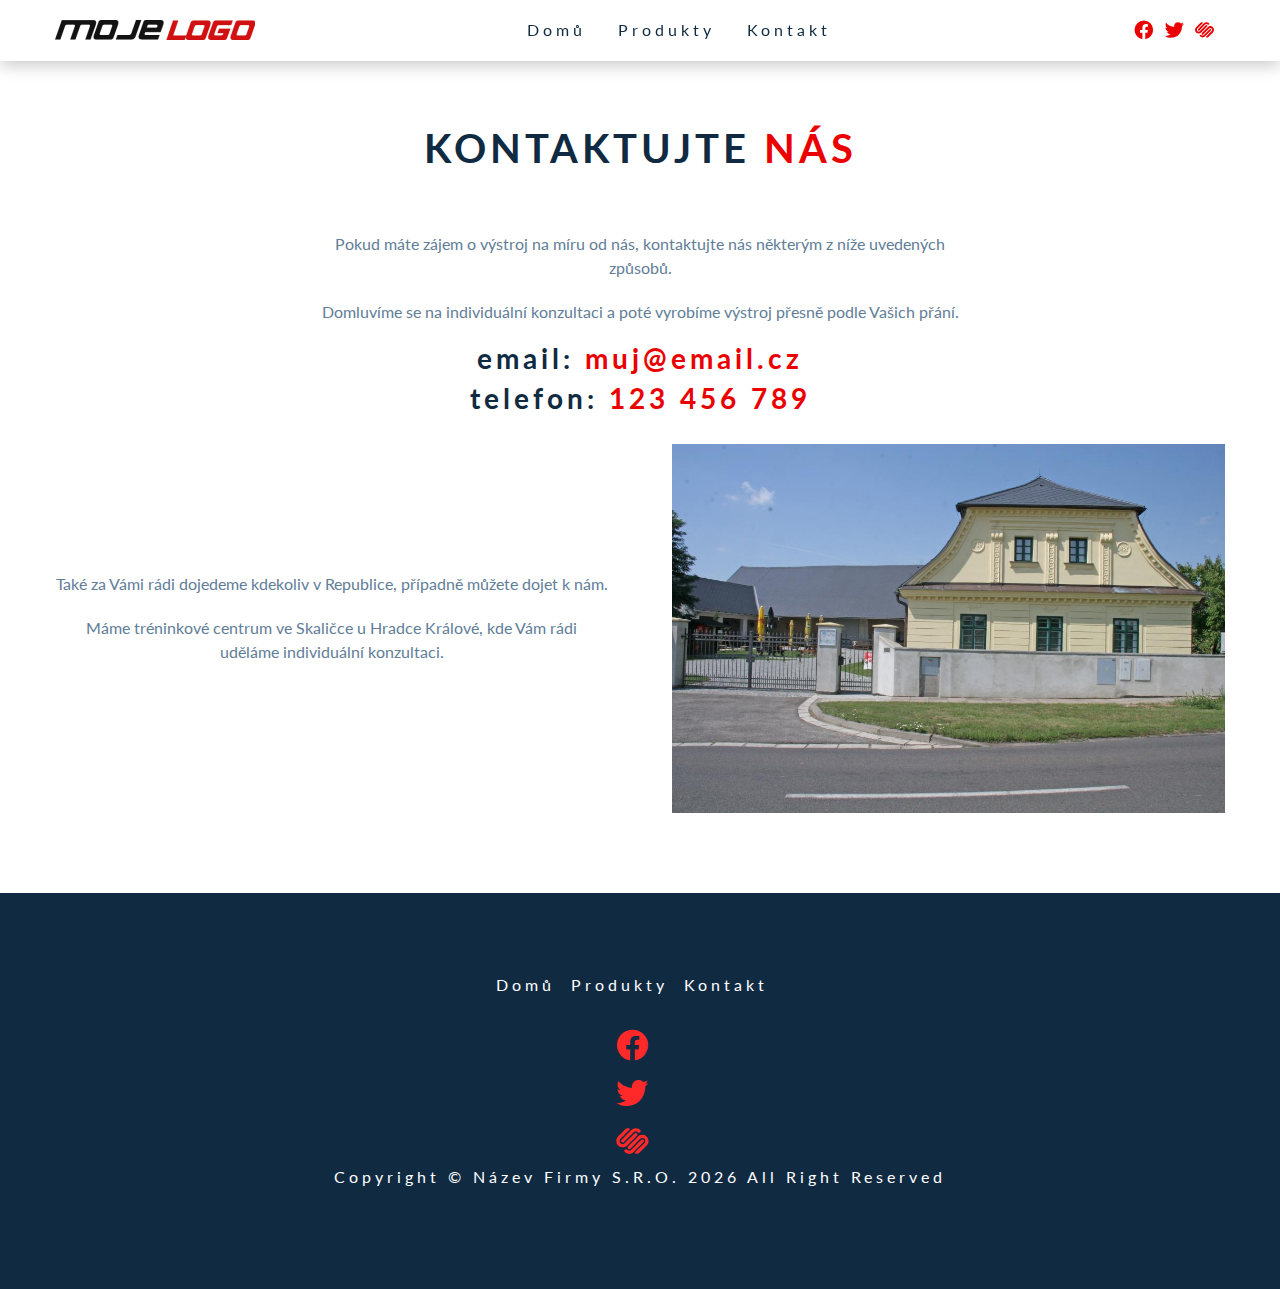
==== kontakt.html @ e72626d7 "first draft" ====
<!DOCTYPE html>
<html lang="en">
  <head>
    <meta charset="UTF-8" />
    <meta name="viewport" content="width=device-width, initial-scale=1.0" />
    <meta http-equiv="X-UA-Compatible" content="ie=edge" />
    <title>Výstroje na míru</title>
    <!-- favicon -->
    <link rel="shortcut icon" href="./images/favicon.ico" type="image/x-icon" />
    <!-- font-awesome -->
    <link
      rel="stylesheet"
      href="./fontawesome-free-5.12.1-web/css/all.min.css"
    />
    <!-- styles css -->
    <link rel="stylesheet" href="./css/styles.css" />
  </head>
  <body>
    <!-- header  -->
    <header id="home">
      <!-- navbar -->
      <nav class="navbar">
        <div class="nav-center">
          <!-- nav header -->
          <div class="nav-header">
            <img src="./images/logo.png" class="nav-logo" alt="" id="mojelogo"/>
            <button type="button" class="nav-toggle" id="nav-toggle">
              <i class="fas fa-bars"></i>
            </button>
          </div>
          <!-- end of nav header -->
          <!-- nav links -->
          <ul class="nav-links" id="nav-links">
            <li>
                <a href="/index.html" class="nav-link scroll-link">domů</a>
            </li>
              <!-- end of single link -->
              <!-- single link -->
            <li>
                <a href="/vystroj.html" class="nav-link scroll-link">produkty</a>
            </li>
              <!-- end of single link -->
              <!-- single link -->
            <li>
                <a href="/kontakt.html" class="nav-link scroll-link">kontakt</a>
            </li>
          </ul>
          <!-- end of nav links -->
          <!-- nav icons -->
          <ul class="nav-icons">
            <!-- single icon -->
            <li>
              <a
                href="https://www.facebook.com"
                target="_blank"
                class="nav-icon"
              >
                <i class="fab fa-facebook"></i>
              </a>
            </li>
            <!-- single icon -->
            <li>
              <a
                href="https://www.twitter.com"
                target="_blank"
                class="nav-icon"
              >
                <i class="fab fa-twitter"></i>
              </a>
            </li>
            <!-- single icon -->
            <li>
              <a
                href="https://www.twitter.com"
                target="_blank"
                class="nav-icon"
              >
                <i class="fab fa-squarespace"></i>
              </a>
            </li>
          </ul>
          <!-- end of footer icons -->
        </div>
      </nav>
    </header>
    <!-- end of header  -->

    <!-- vystroj section -->
    <section class="section" id="kontakt">
        <!-- title -->
        <div class="section-title">
          <h2>Kontaktujte <span>nás</span></h2>
        </div>
        <div class="section-center kontakt-center">
            <div class="kontakt-intro">
                <p>Pokud máte zájem o výstroj na míru od nás, kontaktujte nás některým z níže uvedených způsobů.</p>
                <p>Domluvíme se na individuální konzultaci a poté vyrobíme výstroj přesně podle Vašich přání.</p>
            </div>
            <div class="kontakt-info">
                <ul>
                    <li><h3>email: <span>muj@email.cz</span></h3></li>
                    <li><h3>telefon: <span>123 456 789</span></h3></li>                 
                </ul>
            </div>
            <div class="kontakt-fyzicky">
                <div class="fyzicky-text">
                    <p>Také za Vámi rádi dojedeme kdekoliv v Republice, případně můžete dojet k nám.</p>
                    <p>Máme tréninkové centrum ve Skaličce u Hradce Králové, kde Vám rádi uděláme individuální konzultaci.</p>
                </div>
                <article class="fyzicky-img">
                    <img
                      src="./images/skalicka.jpeg"
                      class="fyzicky-photo"
                      alt="tréninkové centrum"
                    />
                  </article>
            </div>
        </div>
      </section>

    <!-- footer -->
    <footer class="section footer">
      <!-- footer links -->
      <ul class="footer-links">
        <!-- single link -->
        <li>
          <a href="/index.html" class="footer-link">domů</a>
        </li>
        <!-- end of single link -->
        <!-- single link -->
        <li>
          <a href="/vystroj.html" class="footer-link">produkty</a>
        </li>
        <!-- end of single link -->
        <!-- single link -->
        <li>
          <a href="/kontakt.html" class="footer-link">kontakt</a>
        </li>
        <!-- end of single link -->
      </ul>
      <!-- end of footer links -->
      <!-- footer icons -->
      <ul>
        <!-- single icon -->
        <li>
          <a
            href="https://www.facebook.com"
            target="_blank"
            class="footer-icon"
          >
            <i class="fab fa-facebook"></i>
          </a>
        </li>
        <!-- single icon -->
        <li>
          <a href="https://www.twitter.com" target="_blank" class="footer-icon">
            <i class="fab fa-twitter"></i>
          </a>
        </li>
        <!-- single icon -->
        <li>
          <a href="https://www.twitter.com" target="_blank" class="footer-icon">
            <i class="fab fa-squarespace"></i>
          </a>
        </li>
      </ul>
      <!-- end of footer icons -->
      <p class="copyright">
        copyright &copy; název firmy s.r.o.
        <span id="date"></span> all right reserved
      </p>
    </footer>
    <!-- js -->
    <script src="./js/kontakt.js"></script>
  </body>
</html>
---- css/styles.css ----
/*
=============== 
Fonts
===============
*/
@import url("https://fonts.googleapis.com/css?family=Lato:400,700&display=swap");

/*
=============== 
Variables
===============
*/

:root {
  /* dark shades of primary color*/
  --clr-primary-1: hsl(0, 100%, 30%);
  --clr-primary-2: hsl(0, 100%, 34%);
  --clr-primary-3: hsl(0, 100%, 38%);
  --clr-primary-4: hsl(0, 100%, 42%);
  /* primary/main color */
  --clr-primary-5: hsl(0, 100%, 46%);
  /* lighter shades of primary color */
  --clr-primary-6: hsl(0, 100%, 50%);
  --clr-primary-7: hsl(0, 100%, 54%);
  --clr-primary-8: hsl(0, 100%, 58%);
  --clr-primary-9: hsl(0, 100%, 62%);
  --clr-primary-10: hsl(0, 100%, 66%);
  /* darkest grey - used for headings */
  --clr-grey-1: hsl(209, 61%, 16%);
  --clr-grey-2: hsl(211, 39%, 23%);
  --clr-grey-3: hsl(209, 34%, 30%);
  --clr-grey-4: hsl(209, 28%, 39%);
  /* grey used for paragraphs */
  --clr-grey-5: hsl(210, 22%, 49%);
  --clr-grey-6: hsl(209, 23%, 60%);
  --clr-grey-7: hsl(211, 27%, 70%);
  --clr-grey-8: hsl(210, 31%, 80%);
  --clr-grey-9: hsl(212, 33%, 89%);
  --clr-grey-10: hsl(210, 36%, 96%);
  --clr-white: #fff;
  --ff-primary: "Lato", sans-serif;
  --transition: all 0.3s linear;
  --spacing: 0.25rem;
  --radius: 0.5rem;
  --light-shadow: 0 5px 15px rgba(0, 0, 0, 0.1);
  --dark-shadow: 0 5px 15px rgba(0, 0, 0, 0.2);
}
/*
=============== 
Global Styles
===============
*/

* {
  margin: 0;
  padding: 0;
  box-sizing: border-box;
}
body {
  font-family: var(--ff-primary);
  background: var(--clr-white);
  color: var(--clr-grey-1);
  line-height: 1.5;
  font-size: 0.875rem;
}
ul {
  list-style-type: none;
}
a {
  text-decoration: none;
}

img:not(.nav-logo) {
  width: 100%;
  display: block;
}

h1,
h2,
h3,
h4 {
  letter-spacing: var(--spacing);
  line-height: 1.25;
  margin-bottom: 0.75rem;
}
h1 {
  font-size: 3rem;
}
h2 {
  font-size: 2rem;
}
h3 {
  font-size: 1.25rem;
  text-transform: none;
}
h4 {
  font-size: 0.875rem;
}
p {
  margin-bottom: 1.25rem;
  color: var(--clr-grey-5);
}
@media screen and (min-width: 800px) {
  h1 {
    font-size: 4rem;
  }
  h2 {
    font-size: 2.5rem;
  }
  h3 {
    font-size: 1.75rem;
  }
  h4 {
    font-size: 1rem;
  }
  body {
    font-size: 1rem;
  }
  h1,
  h2,
  h3,
  h4 {
    line-height: 1;
  }
}
/*  global classes */

.btn {
  text-transform: uppercase;
  background: var(--clr-primary-5);
  color: var(--clr-white);
  padding: 0.375rem 0.75rem;
  letter-spacing: var(--spacing);
  display: inline-block;
  /* font-weight: 700; */
  transition: var(--transition);
  font-size: 0.875rem;
  border: 2px solid transparent;
  cursor: pointer;
  box-shadow: 0 1px 3px rgba(0, 0, 0, 0.2);
}
.btn:hover {
  color: var(--clr-primary-1);
  background: var(--clr-primary-8);
}

.section {
  padding: 5rem 0;
}

.section-title {
  text-align: center;
  margin-bottom: 4rem;
}

.section-title h2 {
  text-transform: uppercase;
}

.section-title span {
  color: var(--clr-primary-5);
}

.section-center {
  width: 90vw;
  margin: 0 auto;
  max-width: 1170px;
}

@media screen and (min-width: 992px) {
  .section-center {
    width: 95vw;
  }
}

/*
=============== 
Navbar
===============
*/
.navbar {
  position: fixed;
  top: 0;
  left: 0;
  width: 100%;
  background: var(--clr-white);
  box-shadow: var(--dark-shadow);
  z-index: 2;
}

.nav-logo {
  cursor: pointer;
}

.nav-icons {
  display: none;
}

.nav-center {
  width: 100%;
  max-width: 1170px;
  margin: 0 auto;
}

.nav-header {
  display: flex;
  justify-content: space-between;
  align-items: center;
  padding: 1rem 2rem;
}

.nav-toggle {
  background: transparent;
  border: transparent;
  font-size: 1.5rem;
  color: var(--clr-primary-5);
  cursor: pointer;
  transition: var(--transition);
}

.nav-toggle:hover {
  transform: scale(1.2);
}

.nav-link {
  display: block;
  padding: 1rem 2rem;
  text-transform: capitalize;
  letter-spacing: var(--spacing);
  transition: var(--transition);
  color: var(--clr-grey-1);
  cursor: pointer;
  font-size: 1rem;
}

.nav-link:hover {
  color: var(--clr-primary-1);
  background: var(--clr-primary-8);
  padding-left: 2.25rem;
}

.nav-links {
  height: 0;
  overflow: hidden;
  transition: var(--transition);
}

.show-links {
  height: 280px;
}

@media screen and (min-width: 992px) {
  .navbar {
    padding: 1rem 2rem;
  }
  /* hide toggle button */
  .nav-toggle {
    display: none;
  }

  .nav-center {
    display: flex;
    justify-content: space-between;
    align-items: center;
    flex-wrap: wrap;
  }

  .nav-links {
    height: auto;
    display: flex;
  }

  .nav-header {
    padding: 0 0;
  }

  .nav-link {
    padding: 0 0;
    margin-right: 2rem;
  }

  .nav-link:hover {
    padding: 0;
    color: var(--clr-primary-5);
    background: transparent;
  }
  .nav-icons {
    display: flex;
  }

  .nav-icon {
    margin-right: 0.7rem;
    color: var(--clr-primary-5);
    font-size: 1.2rem;
    transition: var(--transition);
  }

  .nav-icon:hover {
    color: var(--clr-primary-8);
  }
}

/*
=============== 
Hero
===============
*/
.hero {
  min-height: 100vh;
  background: linear-gradient(rgb(255, 102, 102, 0.5), rgba(0, 0, 0, 0.7)),
      url("../images/main.jpg") center/cover no-repeat;
  display: flex;
  justify-content: center;
  align-items: center;
}

.hero-banner {
  text-align: center;
  color: var(--clr-white);
  padding: 0 3rem;
}

.hero-banner h1 {
  text-transform: uppercase;
}

.hero-banner p {
  max-width: 35rem;
  margin-left: auto;
  margin-right: auto;
  color: var(--clr-white);
  letter-spacing: var(--spacing);
}

.hero-btn {
  padding: 0.9rem 1.6rem;
  font-size: 1.25rem;
  background: var(--clr-white);
  color: var(--clr-primary-5);
}

.hero-btn:hover {
  background: transparent;
  color: var(--clr-white);
  border-color: var(--clr-white);
}

@media screen and (min-width: 768px) {
  .hero-banner {
    padding: 0;
  }
  .hero-banner p {
    max-width: 45rem;
  }
}

/*
=============== 
About
===============
*/
/* section add to globals */
/* title add to globals */
/* section center add to globals */

.about-img,
.about-info {
  margin-bottom: 2rem;
}

@media screen and (min-width: 992px) {
  .about-center {
    display: flex;
    flex-wrap: wrap;
    /* by using space-between, in combination with a  */
    justify-content: space-between;
  }
  .about-img,
  .about-info {
    /* shorthand for flex-grow:0, flex-shrink:0 and flex-basis (the size 
    along the main axis, in this case width). In this case, we are setting flex-shrink
    and flex-grow to 0, as we don't want the size of the children to change as our container
    changes. And we are setting their width to 50% minus 2 rem, so that we can have
    some distance between them. */
    flex: 0 0 calc(50% - 2rem);
    margin-bottom: 0;
    /* align-self centers the children along the cross axis (vertically in this case) */
    align-self: center;
  }
}

@media screen and (min-width: 1170px) {
  .about-img::before {
    content: "";
    position: absolute;
    border: 0.5rem solid var(--clr-primary-5);
    width: 100%;
    height: 100%;
    box-sizing: border-box;
    top: -1.5rem;
    left: -1.5rem;
    /* z-index: -1; */
  }
  .about-img {
    position: relative;
  }
  .about-photo {
    position: relative;
  }
}

/* 
===============
Vystroj
===============
*/


#vystroj {
  min-height: 70vh;
  margin-top: 3rem;
}

.vystroj-img,
.vystroj-info {
  margin-bottom: 2rem;
}

figure {
  position: relative;
  display: inline-block;
}

figure span {
  position: absolute;
  width: 3.1%;
  height: 6%;
  border-radius: 50%;
  background: black;
  cursor: pointer;
  animation: move 3s 10;
  box-shadow: 0px 0px 10px var(--clr-primary-5);
}

#helma {
  left: 51%;
  top: 1%;
}

#vyrazecka {
  left: 33%;
  top: 40%;
}

#beton {
  left: 45%;
  top: 75%;
}

#rukavice {
  left: 64%;
  top: 38%;
}


#hokejka {
  left: 41%;
  top: 93%;
}

@keyframes move {
  0% {
    box-shadow: 0px 0px 8px var(--clr-primary-10);

  }

  50% {
    box-shadow: 0px 0px 24px var(--clr-primary-5);
    transform: scale(1.05, 1.05);
  }

  100% {
    box-shadow: 0px 0px 8px var(--clr-primary-10);
  }
}

@media screen and (min-width: 1170px) {
  .vystroj-center {
    display: flex;
    flex-wrap: wrap;
    /* by using space-between, in combination with a  */
    justify-content: space-between;
  }
  .vystroj-img {
    /* shorthand for flex-grow:0, flex-shrink:0 and flex-basis (the size 
    along the main axis, in this case width). In this case, we are setting flex-shrink
    and flex-grow to 0, as we don't want the size of the children to change as our container
    changes. And we are setting their width to 50% minus 2 rem, so that we can have
    some distance between them. */
    flex: 0 0 calc(65% - 2rem);
    margin-bottom: 0;
    /* align-self centers the children along the cross axis (vertically in this case) */
    align-self: center;
  }
  .vystroj-info {
    /* shorthand for flex-grow:0, flex-shrink:0 and flex-basis (the size 
    along the main axis, in this case width). In this case, we are setting flex-shrink
    and flex-grow to 0, as we don't want the size of the children to change as our container
    changes. And we are setting their width to 50% minus 2 rem, so that we can have
    some distance between them. */
    flex: 0 0 calc(35% - 2rem);
    margin-bottom: 0;
    /* align-self centers the children along the cross axis (vertically in this case) */
    align-self: center;
  }
}





/*
=============== 
Services
===============
*/

.services {
  background: var(--clr-grey-10);
}

.service {
  text-align: center;
  margin-bottom: 3rem;
}

.service-icon {
  background: var(--clr-primary-5);
  color: var(--clr-primary-1);
  padding: 0.5rem;
  display: inline-block;
  font-size: 2rem;
  margin-bottom: 1.5rem;
}

.service-text {
  max-width: 20rem;
  margin-left: auto;
  margin-right: auto;
}

@media screen and (min-width: 576px) {
  .services-center {
    display: flex;
    justify-content: space-between;
    flex-wrap: wrap;
  }

  .service {
    flex: 0 0 calc(50% - 1rem);
    margin-bottom: 1rem;
  }
}

@media screen and (min-width: 992px) {
  .service {
    flex: 0 0 calc(33.33% - 1rem);
  }
}

@media screen and (min-width: 1170px) {
  .service {
    display: flex;
    text-align: left;
  }
  .service-icon {
    /* the default is strech, which made the icon too big, so changed to start */
    align-self: start;
  }
  .service-info {
    padding-left: 1rem;
  }
  .service-title {
    margin-bottom: 0.5rem;
    text-transform: none;
  }
}

/*
=============== 
Featured Tours
===============
*/

.tour-card {
  transition: var(--transition);
  background: var(--clr-grey-10);
  box-shadow: var(--light-shadow);
  /* margin between the cards on small screens - single column layout */
  margin-bottom: 2rem;
  cursor: pointer;
}

.tour-card:hover {
  box-shadow: var(--dark-shadow);
  transform: scale(1.02);
}

.tour-img-container {
  position: relative;
}

.tour-img {
  height: 25rem;
  -o-object-fit: cover;
  object-fit: cover;
}

.tour-date {
  position: absolute;
  right: 0;
  bottom: 0;
  background: var(--clr-primary-8);
  margin-bottom: 0;
  color: var(--clr-primary-1);
  text-transform: capitalize;
  padding: 0.25rem;
}

.tour-title {
  display: flex;
  justify-content: space-between;
  flex-wrap: wrap;
}

.tour-title p,
.tour-title h4 {
  margin-bottom: 0.75rem;
  line-height: 1.25;
}

.tour-title p {
  color: var(--clr-grey-7);
}

.tour-info {
  padding: 1.25rem 1.5rem;
}

.tour-footer {
  display: flex;
  justify-content: space-between;
  flex-wrap: wrap;
  align-items: center;
}

.tour-footer p {
  line-height: 0;
  margin-bottom: 0;
  text-transform: capitalize;
  color: var(--clr-primary-5);
}
.tour-btn {
  text-align: center;
}

@media screen and (min-width: 768px) {
  .featured-center {
    display: flex;
    flex-wrap: wrap;
    justify-content: space-between;
  }

  .tour-card {
    flex: 0 0 calc(50% - 2rem);
  }
}

/*
=============== 
Kontakt
===============
*/
#kontakt {
  margin-top: 3rem;
  /* min-height: 70vh; */
}
.kontakt-intro, .kontakt-info {
  margin-left: auto;
  margin-right: auto;
  text-align: center;
  width: 25rem;
}

.kontakt-fyzicky {
  margin-top: 2rem;
}

.kontakt-info ul li span {
  color: var(--clr-primary-5)
}

.fyzicky-text p {
  text-align: center;
}


@media screen and (min-width: 768px) {
  .kontakt-intro, .kontakt-info {
    width: 40rem;
  }
}

@media screen and (min-width: 992px) {
  .kontakt-fyzicky {
    display: flex;
    flex-wrap: wrap;
    justify-content: space-between;
  }

  .fyzicky-text, .fyzicky-img {
    flex: 0 0 calc(50% - 2rem);
    margin-bottom: 0;
    align-self: center;
  }
  
}

@media screen and (min-height: 1100px) {
  #kontakt {
    /* height: 80vw; */
  }
}




/*
=============== 
Footer
===============
*/

.footer {
  background: var(--clr-grey-1);
  text-align: center;
  padding-left: 2rem;
  padding-right: 2rem;
}

.footer-links,
.footer-icons {
  display: flex;
  justify-content: center;
  margin-bottom: 1.5rem;
  flex-wrap: wrap;
}

.footer-link {
  color: var(--clr-white);
  text-transform: capitalize;
  font-size: 1rem;
  margin-right: 1rem;
  letter-spacing: var(--spacing);
  transition: var(--transition);
}

.footer-link:hover {
  color: var(--clr-primary-5);
}

.footer-icon {
  font-size: 2rem;
  margin-right: 1rem;
  color: var(--clr-primary-8);
  transition: var(--transition);
}

.footer-icon:hover {
  color: var(--clr-primary-5);
}

.copyright {
  text-transform: capitalize;
  letter-spacing: var(--spacing);
  color: var(--clr-white);
}
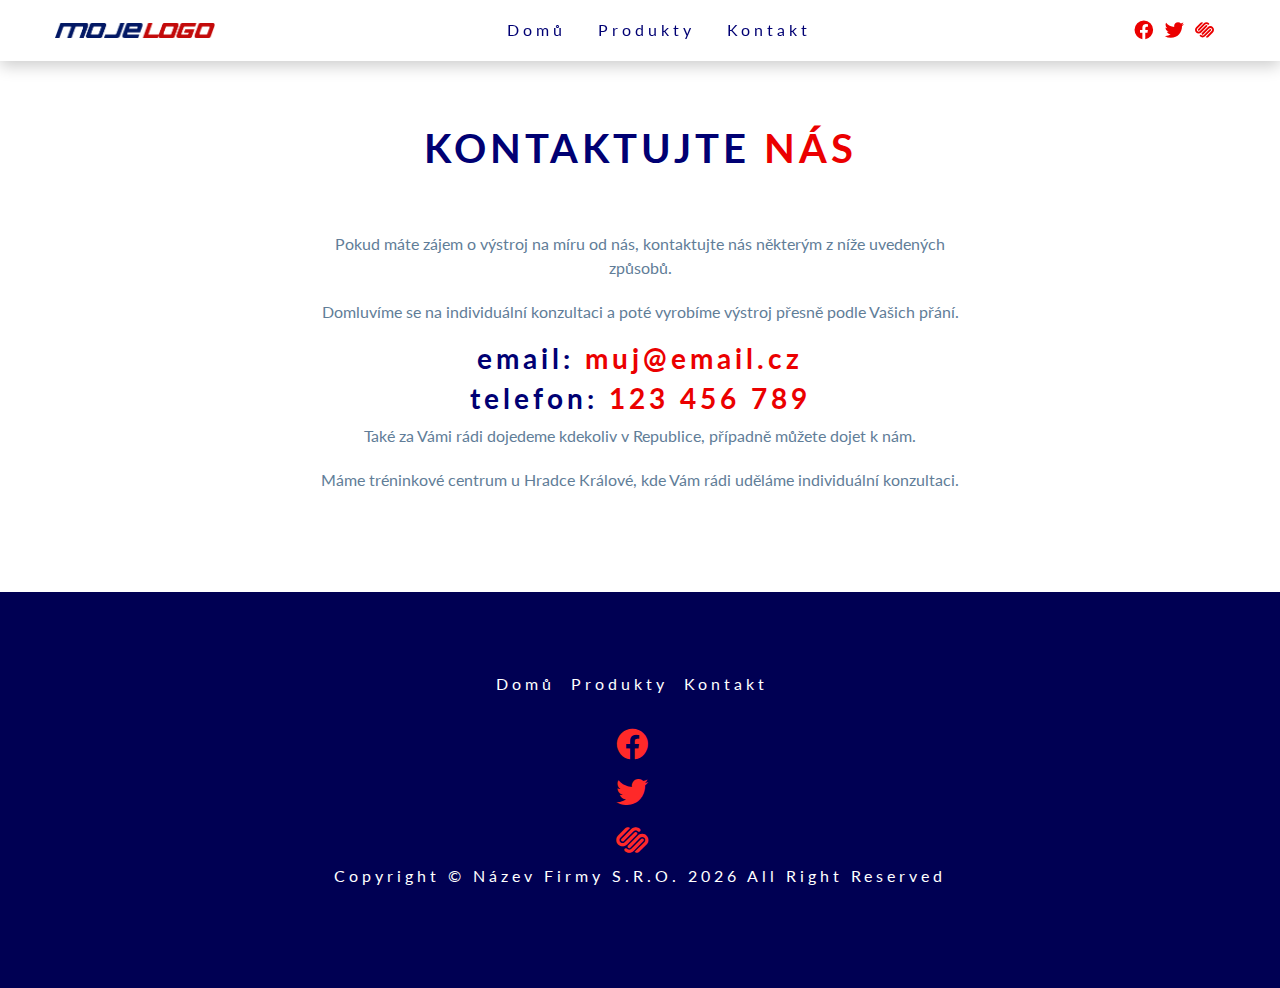
==== commit d13919d1: "zmena barev" ====
--- a/kontakt.html
+++ b/kontakt.html
@@ -32,17 +32,17 @@
           <!-- nav links -->
           <ul class="nav-links" id="nav-links">
             <li>
-                <a href="/index.html" class="nav-link scroll-link">domů</a>
+                <a href="/VystrojNaMiru/index.html" class="nav-link scroll-link">domů</a>
             </li>
               <!-- end of single link -->
               <!-- single link -->
             <li>
-                <a href="/vystroj.html" class="nav-link scroll-link">produkty</a>
+                <a href="/VystrojNaMiru/vystroj.html" class="nav-link scroll-link">produkty</a>
             </li>
               <!-- end of single link -->
               <!-- single link -->
             <li>
-                <a href="/kontakt.html" class="nav-link scroll-link">kontakt</a>
+                <a href="/VystrojNaMiru/kontakt.html" class="nav-link scroll-link">kontakt</a>
             </li>
           </ul>
           <!-- end of nav links -->
@@ -102,18 +102,11 @@
                     <li><h3>telefon: <span>123 456 789</span></h3></li>                 
                 </ul>
             </div>
-            <div class="kontakt-fyzicky">
+            <div class="kontakt-intro">
                 <div class="fyzicky-text">
                     <p>Také za Vámi rádi dojedeme kdekoliv v Republice, případně můžete dojet k nám.</p>
-                    <p>Máme tréninkové centrum ve Skaličce u Hradce Králové, kde Vám rádi uděláme individuální konzultaci.</p>
+                    <p>Máme tréninkové centrum u Hradce Králové, kde Vám rádi uděláme individuální konzultaci.</p>
                 </div>
-                <article class="fyzicky-img">
-                    <img
-                      src="./images/skalicka.jpeg"
-                      class="fyzicky-photo"
-                      alt="tréninkové centrum"
-                    />
-                  </article>
             </div>
         </div>
       </section>
@@ -124,17 +117,17 @@
       <ul class="footer-links">
         <!-- single link -->
         <li>
-          <a href="/index.html" class="footer-link">domů</a>
+          <a href="/VystrojNaMiru/index.html" class="footer-link">domů</a>
         </li>
         <!-- end of single link -->
         <!-- single link -->
         <li>
-          <a href="/vystroj.html" class="footer-link">produkty</a>
+          <a href="/VystrojNaMiru/vystroj.html" class="footer-link">produkty</a>
         </li>
         <!-- end of single link -->
         <!-- single link -->
         <li>
-          <a href="/kontakt.html" class="footer-link">kontakt</a>
+          <a href="/VystrojNaMiru/kontakt.html" class="footer-link">kontakt</a>
         </li>
         <!-- end of single link -->
       </ul>
--- a/css/styles.css
+++ b/css/styles.css
@@ -26,7 +26,8 @@
   --clr-primary-9: hsl(0, 100%, 62%);
   --clr-primary-10: hsl(0, 100%, 66%);
   /* darkest grey - used for headings */
-  --clr-grey-1: hsl(209, 61%, 16%);
+  --clr-blue: rgb(0, 0, 115);
+  --clr-blue-2: rgb(0, 0, 83);
   --clr-grey-2: hsl(211, 39%, 23%);
   --clr-grey-3: hsl(209, 34%, 30%);
   --clr-grey-4: hsl(209, 28%, 39%);
@@ -59,7 +60,7 @@
 body {
   font-family: var(--ff-primary);
   background: var(--clr-white);
-  color: var(--clr-grey-1);
+  color: var(--clr-blue);
   line-height: 1.5;
   font-size: 0.875rem;
 }
@@ -190,6 +191,7 @@
 
 .nav-logo {
   cursor: pointer;
+  max-width: 10rem;
 }
 
 .nav-icons {
@@ -228,7 +230,7 @@
   text-transform: capitalize;
   letter-spacing: var(--spacing);
   transition: var(--transition);
-  color: var(--clr-grey-1);
+  color: var(--clr-blue);
   cursor: pointer;
   font-size: 1rem;
 }
@@ -307,7 +309,7 @@
 */
 .hero {
   min-height: 100vh;
-  background: linear-gradient(rgb(255, 102, 102, 0.5), rgba(0, 0, 0, 0.7)),
+  background: linear-gradient(rgb(255, 102, 102, 0.5), rgba(0, 0, 115, 0.7)),
       url("../images/main.jpg") center/cover no-repeat;
   display: flex;
   justify-content: center;
@@ -439,7 +441,7 @@
   background: black;
   cursor: pointer;
   animation: move 3s 10;
-  box-shadow: 0px 0px 10px var(--clr-primary-5);
+  box-shadow: 0px 0px 10px var(--clr-blue);
 }
 
 #helma {
@@ -470,17 +472,17 @@
 
 @keyframes move {
   0% {
-    box-shadow: 0px 0px 8px var(--clr-primary-10);
+    box-shadow: 0px 0px 8px var(--clr-blue);
 
   }
 
   50% {
-    box-shadow: 0px 0px 24px var(--clr-primary-5);
+    box-shadow: 0px 0px 24px var(--clr-blue-2);
     transform: scale(1.05, 1.05);
   }
 
   100% {
-    box-shadow: 0px 0px 8px var(--clr-primary-10);
+    box-shadow: 0px 0px 8px var(--clr-blue);
   }
 }
 
@@ -543,6 +545,10 @@
   margin-bottom: 1.5rem;
 }
 
+.service-title {
+  color: var(--clr-blue-2);
+}
+
 .service-text {
   max-width: 20rem;
   margin-left: auto;
@@ -588,7 +594,7 @@
 
 /*
 =============== 
-Featured Tours
+Vystroje cards
 ===============
 */
 
@@ -633,10 +639,10 @@
   flex-wrap: wrap;
 }
 
-.tour-title p,
 .tour-title h4 {
   margin-bottom: 0.75rem;
   line-height: 1.25;
+  color: var(--clr-blue-2);
 }
 
 .tour-title p {
@@ -726,12 +732,6 @@
   
 }
 
-@media screen and (min-height: 1100px) {
-  #kontakt {
-    /* height: 80vw; */
-  }
-}
-
 
 
 
@@ -742,7 +742,7 @@
 */
 
 .footer {
-  background: var(--clr-grey-1);
+  background: var(--clr-blue-2);
   text-align: center;
   padding-left: 2rem;
   padding-right: 2rem;
